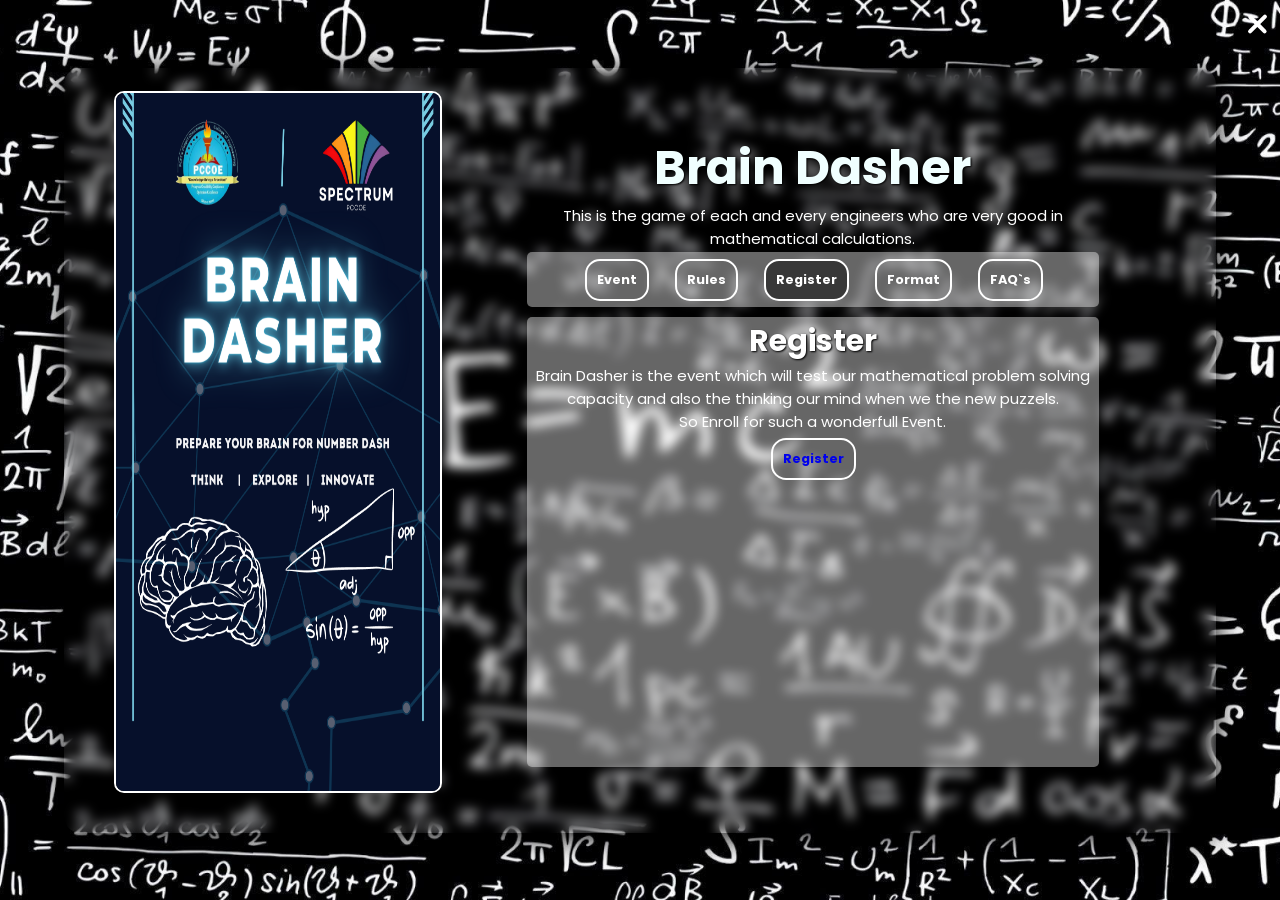
==== Brain Dashar.html @ 2b21070f "The 1st launch of site trial 1. not much..." ====
<!DOCTYPE html>
<html lang="en">
<head>
    <meta charset="UTF-8">
    <meta http-equiv="X-UA-Compatible" content="IE=edge">
    <meta name="viewport" content="width=device-width, initial-scale=1.0">
    <title>Brain Dasher</title>
    <link rel="stylesheet" href="Brain Dasher.css">
    <link rel="icon" href="image\SpectrumLogo1.png"/>
    <!-- <script defer src="activePage.js"></script> -->
</head>
<body>
  


    <div class="container">

      

        <div class="card">

          <div>
        <img src="image/poster brain dasher.png"  alt="event1">
      </div>



       <div class="cardtext">
        

        <h2>Brain Dasher</h2>
        <p>This is the game of each and every engineers who are very good in mathematical calculations.</p>
      


          <nav>
            <ul>
                <li><button class="tablink" onclick="openPage('Event', this, '	#383838')" >Event</button></li>
                <li><button class="tablink" onclick="openPage('Rules', this, '	#383838')" >Rules</button></li>
                <li><button class="tablink" onclick="openPage('Register', this, '	#383838')"  id="defaultOpen">Register</button></li>
                <li><button class="tablink" onclick="openPage('Event Format', this, '	#383838')">Format</button></li>
                <li><button class="tablink" onclick="openPage('FAQ`s', this, '	#383838')">FAQ`s</button></li>
                
            </ul>
          </nav>

          
          




          <div id="Event" class="tabcontent">
            <h3>Event</h3>
            <p>This is the in which you have to solve mathematical problems on the given time.<br>
            Also this game involves the puzzel solving.<br>
          In this game you your activeness of your mind will be check also how fast your mind work .<br>
        How your mind understand the problem and how it will solve the mathamatical problemand puzzals. </p>
          </div>
          
          <div id="Rules" class="tabcontent">
            <h3>Rules</h3>
            <p>(1)Maximum two studantper team.<br>
               (2)There are Four Round in this event.<br>
          (3)Limitedtime for each round.<br>
        (4)Extra marks for remaining time.</p> 
          </div>
          
          <div id="Register" class="tabcontent">
            <h3>Register</h3>
            <p>Brain Dasher is the event which will test our mathematical problem solving capacity and also the thinking our mind when we the new puzzels.<br>
              So Enroll for such a wonderfull Event.
            </p>
            <button> <a href="#google form link is need to paste here "> Register  </a></button>
            
              </div>
              
          
          <div id="Event Format" class="tabcontent">
            <h3>Event Format</h3>
            <p><b>Solving Mathamatical and Logical Puzzels</b>
              <br><br>
              <br><i>This is the in which you have to solve mathematical problems on the given time.<br>
              Also this game involves the puzzel solving.<br>
            In this game you your activeness of your mind will be check also how fast your mind work .<br>
          How your mind understand the problem and how it will solve the mathamatical problemand puzzals.</i></p>
          </div>

         


          <div id="FAQ`s" class="tabcontent">
            <h3>FAQ's</h3>
            <p><b>(1)What is mode the mode of event<br>
            <b>
              Ans.:This will have a offline mode.<br><br>
            (2)Quetions are based on which knowledge?<br>
          Ans.:Mathematical problem and puzzals will based on the basic knowledge which you gain up to this point.<br><br>
        (3)What will be the enrollment prize?<br>
      Ans.:The prize will be mention on rules page. </p>
          </div>
          



        </div>
    
    
    
    
    
    
    
    
    
    
    </div>

       <a href="Events.html">
    <div id="icon" class="Icon">
      <span></span>
      <span></span>
      <span></span>
    </div>
  </a>
    </div>
   





    <script>
        function openPage(pageName,elmnt,color) {
          var i, tabcontent, tablinks;
          tabcontent = document.getElementsByClassName("tabcontent");
          for (i = 0; i < tabcontent.length; i++) {
            tabcontent[i].style.display = "none";
          }
          tablinks = document.getElementsByClassName("tablink");
          for (i = 0; i < tablinks.length; i++) {
            tablinks[i].style.backgroundColor = "";
          }
          document.getElementById(pageName).style.display = "block";
          elmnt.style.backgroundColor = color;
        }
        
        // Get the element with id="defaultOpen" and click on it
        document.getElementById("defaultOpen").click();

        var icon = document.getElementById("icon");

icon.onclick = function() {
  if (this.className === "Icon") {
    this.className = "Icon open"; 
  } else {
    this.className = "Icon";
  }
};










        </script>


</body>
</html>
---- Brain Dasher.css ----
@import url('https://fonts.googleapis.com/css2?family=Poppins:wght@300;400;500;600;700&display=swap');
*{
    margin: 0;
    padding: 0;
    box-sizing: border-box;
    font-family: "Poppins",sans-serif;
    
}


/* Scrollbar */
::-webkit-scrollbar{
   width:15px;
   height: 40px;
   
}
::-webkit-scrollbar-track{
   background: #d1e5ff;
   border-radius: 10px;
}
::-webkit-scrollbar-thumb{
   background: linear-gradient(darkblue,#03a9f4);
   border-radius: 10px;
}


.container{
    width: 100%;
    background-image: url("image/braindasherback.jpg");
    height: 100vh;
    background-position: center;
    background-repeat: no-repeat;
    background-size: cover;
    display: flex;
    align-items: center;
    justify-content: center;
}
.container .card{

margin: 20px;
padding: 30px;
width: 90%;
height: 85%;
border-radius: 16px;
box-shadow: 0 4px 30px rgba(0, 0, 0, 1.4);
backdrop-filter: blur(6px);
display: flex;
justify-content: center;
flex-direction: column;

}

.container .card img{
    height:78vh;
    width:30%;
    margin-bottom: 10px;
    position: relative;
    border: #FFF 2px solid;
    border-radius: 10px;
    left:20px;
}

.cardtext{
  
    width: 50%;
    position: absolute;
    right: 10%;
}

  .cardtext h3{
    font-size: 30px;
    color: #FFF;
    text-align: center;
    text-shadow: 1px 1px 2px black;
  }

  .cardtext h2{
    color: azure;
    text-align: center;
    font-size: 3rem;
    text-shadow: 1px 1px 2px black;
  }

  /* note-about h3 tab here */

  .cardtext p{
    font-size: 15px;
    color: #FFF;
    display: block; 
    text-align: center; 
    align-items: center;
  }

   button{
    display: inline-block;
   
    font-size: 0.8em;
   color:#fff;
    padding: 10px;
    text-decoration: none;
    font-weight: 700;
    border-radius: 15px;
    border: #fff  2px solid;
    background-color: transparent;
    margin-left: 2px;
    margin-top: 5px;
    margin-bottom: 4px;
 }
  button:hover{
    background-color: #fff;
    color: orangered;

 }
 /* a:is(:link,:active,:visited).active{
    background-color: #fff;
    color: orangered;
 } */

 a{
  text-decoration: none;
  
 }
 nav{
    display: block;
    background-color:rgba(255,255,255,0.4); 
    border-radius: 5px;
    padding: 2px;
    margin: 2px;
    display: flex;
    align-items: center;
    justify-content: center;
 }

 li{
    display: inline;
    text-decoration: none;
    margin: 10px ;
    align-items: center;
 }




 .tabcontent{
    background-color:rgba(255,255,255,0.4); 
    border-radius: 5px;
    padding: 2px;
    margin: 2px;
    margin-top: 10px;
    height: 50vh;
    text-align: center;
    overflow: auto;

 }


 


.abtn{
   text-decoration: none;
   
}



/* exit button */


 .Icon {
   width:25px;
   height: 25px;
   position: absolute;
   top:10px;
   right:10px;
   transform: rotate(0deg);
   transition: .5s ease-in-out;
   cursor: pointer;
 }
 
 .Icon span {
   display: block;
   position: absolute;
   left: 0;
   top: 11.5px;
   height: 4px;
   width: 100%;
   background: #fff;
   border-radius: 2px;
   transform: rotate(0deg);
   transition: .2s ease-in-out;
 }
 
 .Icon span:nth-child(1),
 .Icon span:nth-child(3) {
   width: 50%;
   transform: rotate(45deg);
 }
 
 .Icon span:nth-child(1) {
   left: 1.5px;
   top: 7.5px;
 }
 
 .Icon span:nth-child(2) {
   transform: rotate(-45deg);
 }
 
 .Icon span:nth-child(3) {
   left: 10px;
   top: 15.5px;
 }
 
 .Icon.open span:nth-child(1),
 .Icon.open span:nth-child(3) {
     left: -0.5px;
 }
 
 .Icon.open span:nth-child(1) {
   top: 7.5px;
   transform: rotate(135deg);
 }
 
 .Icon.open span:nth-child(2) {
   transform: rotate(0deg);
 }
 
 .Icon.open span:nth-child(3) {
   top: 15.5px;
   transform: rotate(45deg);
 } 


/* code to amke side responsive */



/* Extra small devices (phones, 600px and down) */
@media only screen and (max-width: 600px) {
  .container{
  background: cover;
  height: 120vh;
  
  }
   .container .card{
      display: flexbox;
      flex-direction: column;
      
   }
  ul{
    display: flex;
  }
   .container .card img{
    display: none;
  
   }
   .cardtext{
    width: 80%;
    
   }
   li{
    
    
    margin: 2px ;
    
 }

 button{
  display: inline-block;
 
  font-size: 0.65em;
 color:#fff;
  padding: 5px;
  text-decoration: none;
  font-weight: 600;
  border-radius: 5px;
  border: #fff  1.5px solid;
  background-color: transparent;
  margin-left: 5px;
  margin-top: 2.5px;
  margin-bottom: 2px;
}



}

/* Small devices (portrait tablets and large phones, 600px and up) */
@media only screen and (min-width: 600px) {

}

/* Medium devices (landscape tablets, 768px and up) */
@media only screen and (min-width: 768px) {

}

/* Large devices (laptops/desktops, 992px and up) */
@media only screen and (min-width: 992px) {

}

/* Extra large devices (large laptops and desktops, 1200px and up) */
@media only screen and (min-width: 1200px) {

}
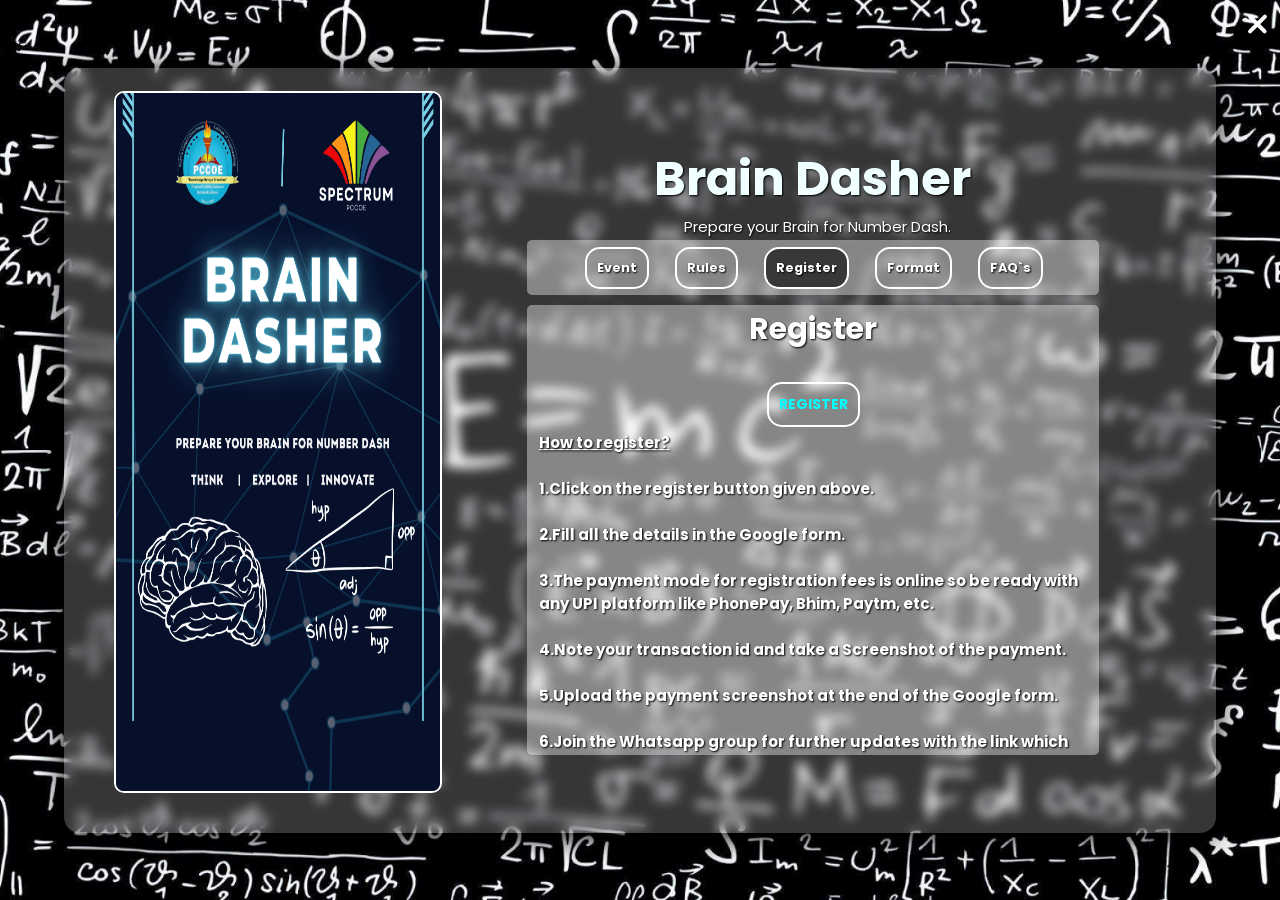
==== commit c802636b: "1st commit the first commit for final website" ====
--- a/Brain Dashar.html
+++ b/Brain Dashar.html
@@ -6,8 +6,7 @@
     <meta name="viewport" content="width=device-width, initial-scale=1.0">
     <title>Brain Dasher</title>
     <link rel="stylesheet" href="Brain Dasher.css">
-    <link rel="icon" href="image\SpectrumLogo1.png"/>
-    <!-- <script defer src="activePage.js"></script> -->
+    <link rel="icon" href="image\SpectrumLogo3.png"/>
 </head>
 <body>
   
@@ -17,29 +16,20 @@
 
       
 
-        <div class="card">
-
-          <div>
-        <img src="image/poster brain dasher.png"  alt="event1">
+      <div class="card">
+      <div>
+      <img src="image/poster brain dasher1.png"  alt="event1">
       </div>
-
-
-
-       <div class="cardtext">
-        
-
+      <div class="cardtext">
         <h2>Brain Dasher</h2>
-        <p>This is the game of each and every engineers who are very good in mathematical calculations.</p>
-      
-
-
-          <nav>
+        <p style="text-align:center">Prepare your Brain for Number Dash.</p>
+      <nav>
             <ul>
-                <li><button class="tablink" onclick="openPage('Event', this, '	#383838')" >Event</button></li>
-                <li><button class="tablink" onclick="openPage('Rules', this, '	#383838')" >Rules</button></li>
-                <li><button class="tablink" onclick="openPage('Register', this, '	#383838')"  id="defaultOpen">Register</button></li>
-                <li><button class="tablink" onclick="openPage('Event Format', this, '	#383838')">Format</button></li>
-                <li><button class="tablink" onclick="openPage('FAQ`s', this, '	#383838')">FAQ`s</button></li>
+                <li><button class="tablink" onclick="openPage('Event', this, '	#383838')" style="text-shadow: 1px 1px 2px black;" >Event</button></li>
+                <li><button class="tablink" onclick="openPage('Rules', this, '	#383838')" style="text-shadow: 1px 1px 2px black;" >Rules</button></li>
+                <li><button class="tablink" onclick="openPage('Register', this, '	#383838')" style="text-shadow: 1px 1px 2px black;" id="defaultOpen">Register</button></li>
+                <li><button class="tablink" onclick="openPage('Event Format', this, '	#383838')" style="text-shadow: 1px 1px 2px black;">Format</button></li>
+                <li><button class="tablink" onclick="openPage('FAQ`s', this, '	#383838')"  style="text-shadow: 1px 1px 2px black;">FAQ`s</button></li>
                 
             </ul>
           </nav>
@@ -52,27 +42,65 @@
 
           <div id="Event" class="tabcontent">
             <h3>Event</h3>
-            <p>This is the in which you have to solve mathematical problems on the given time.<br>
-            Also this game involves the puzzel solving.<br>
-          In this game you your activeness of your mind will be check also how fast your mind work .<br>
-        How your mind understand the problem and how it will solve the mathamatical problemand puzzals. </p>
+            <p>  If you think you are smart, then participate in Brain Dasher. An event that gives a competitive environment to check your sharpness and instincts. This event includes solving mathematical and logical problems in a limited time and involves puzzle solving. Your understanding of the problem and the techniques employed to solve them are crucial to emerge victorious. The event checks your logical and analytical thinking, sharpness, and alertness. Only the brightest brain can win, so sharpen your brain and dash your way toward victory!!!</p> <br>
+
+
+<!-- 
+            <div class="prizesec">
+              <h3>Prizes</h3>
+              <h4>First Prize - 4000rs</h4> <br>
+                <h4>Second Prize - 2000rs</h4> <br>
+                  <h4>Third Prize - 1000rs</h4><br>
+                  <p style="text-decoration: underline;">NOTE:</p>
+                  <p>1. It also include the <b>Single trophy</b> with<b> Individual medal</b>. <br> 2. All participants gets a  <b>Certificate of participation</b>.</p>
+            </div> -->
+
+
+               <div class="eventcord" style="display:inline;align-items:center;justify-content:center">
+                <p><b>Event In-charge</b></p><br>
+                <p> <b>Mr. Rahul Deshmukh</b></p>
+                <p> <b>Dr. Nisha Gupta</b></p>  <br>
+                <p><b>Event In-charge(student)</b></p><br>
+              </div>
+
+              
           </div>
           
           <div id="Rules" class="tabcontent">
             <h3>Rules</h3>
-            <p>(1)Maximum two studantper team.<br>
-               (2)There are Four Round in this event.<br>
-          (3)Limitedtime for each round.<br>
-        (4)Extra marks for remaining time.</p> 
+            <p> <b>
+              Eligibility: Only first-year engineering students are eligible to participate in the event. <br><br>
+
+
+              The events consisting of 3 rounds. First round will be Google quiz in proctored mode based on aptitude and reasoning. <br><br>
+              
+              Top 50 students will be selected based on their marks and timely submission of the quiz.
+              <br><br>
+              Second and third round schedule will be followed by result of the first round.
+              <br><br>
+              They will be consist of of puzzles, quizzes etc. Which will be communicated soon. 
+             <br><br>
+             <b> Note - <br> 1.This rules are tentative. <br>2.If any changes are there it will inform to you on the Whatsapp group.</b>
+            </b>
+              </p> 
           </div>
           
           <div id="Register" class="tabcontent">
-            <h3>Register</h3>
-            <p>Brain Dasher is the event which will test our mathematical problem solving capacity and also the thinking our mind when we the new puzzels.<br>
-              So Enroll for such a wonderfull Event.
+            <h3>Register</h3> <br>
+            <button> <a href="https://docs.google.com/forms/d/e/1FAIpQLSfbzsJTO4f-mtFjLMxW_JfVNx5574i2m3cSFHC3lcW3SqE3wg/viewform" style="color:aqua;font-size:14px;"> REGISTER  </a></button>
+            <p> <b style="text-decoration: underline;"> How to register?</b> <br> <br>
+            <b>1.Click on the register button given above.</b> <br>  <br>
+            <b>2.Fill all the details in the Google form.</b><br> <br>
+            <b>3.The payment mode for registration fees is online so be ready with any UPI platform like PhonePay, Bhim, Paytm, etc.</b><br> <br>
+            <b>4.Note your transaction id and take a Screenshot of the payment.</b><br> <br>
+            <b>5.Upload the payment screenshot at the end of the Google form.</b><br> <br>
+            <b>6.Join the Whatsapp group for further updates with the link which you get when you submit the Google Form. </b><br>  <br>
             </p>
-            <button> <a href="#google form link is need to paste here "> Register  </a></button>
-            
+
+           
+
+
+
               </div>
               
           
@@ -80,10 +108,27 @@
             <h3>Event Format</h3>
             <p><b>Solving Mathamatical and Logical Puzzels</b>
               <br><br>
-              <br><i>This is the in which you have to solve mathematical problems on the given time.<br>
-              Also this game involves the puzzel solving.<br>
-            In this game you your activeness of your mind will be check also how fast your mind work .<br>
-          How your mind understand the problem and how it will solve the mathamatical problemand puzzals.</i></p>
+              <b>
+              Registration: Students must pre-register for the event in advance to secure their spot. 
+              <br><br>
+              Event format: The event will consist of multiple-choice questions and brain teasers, with a time limit for each question.
+              <br> <br>
+              Scoring: Each correct answer will be awarded one point. There will be no penalty for incorrect answers.
+              
+<br><br>
+              Cheating: Cheating in any form will result in disqualification.
+              <br><br>
+
+              Conduct: Participants are expected to conduct themselves in a respectful and professional manner.
+              <br><br>
+
+              Tiebreaker: In case of a tie, a sudden-death tiebreaker round will be conducted.
+              <br><br>
+
+              Decisions: The decision of the event organizers will be final and binding.
+              <br><br>
+            </b>
+              
           </div>
 
          
@@ -91,32 +136,18 @@
 
           <div id="FAQ`s" class="tabcontent">
             <h3>FAQ's</h3>
-            <p><b>(1)What is mode the mode of event<br>
-            <b>
-              Ans.:This will have a offline mode.<br><br>
-            (2)Quetions are based on which knowledge?<br>
-          Ans.:Mathematical problem and puzzals will based on the basic knowledge which you gain up to this point.<br><br>
-        (3)What will be the enrollment prize?<br>
-      Ans.:The prize will be mention on rules page. </p>
-          </div>
-          
-
-
-
+            <p> <b>
+              Q.	What is the mode of the event? <br>
+              > The event will take place in offline mode. <br> <br>
+              Q. Questions are based on which knowledge? <br>
+              > Mathematical problems and puzzles will be based on the basic knowledge which you have gained up to this point.
+            </b>
+               </p>
+          </div>
         </div>
     
-    
-    
-    
-    
-    
-    
-    
-    
-    
     </div>
-
-       <a href="Events.html">
+    <a href="Events.html">
     <div id="icon" class="Icon">
       <span></span>
       <span></span>
--- a/Brain Dasher.css
+++ b/Brain Dasher.css
@@ -19,14 +19,14 @@
    border-radius: 10px;
 }
 ::-webkit-scrollbar-thumb{
-   background: linear-gradient(darkblue,#03a9f4);
+   background: linear-gradient(rgb(6, 6, 10),#dbe1e4);
    border-radius: 10px;
 }
 
 
 .container{
     width: 100%;
-    background-image: url("image/braindasherback.jpg");
+    background-image: url("image/braindasherback1.jpg");
     height: 100vh;
     background-position: center;
     background-repeat: no-repeat;
@@ -36,7 +36,7 @@
     justify-content: center;
 }
 .container .card{
-
+  background-color:rgba(255, 255, 255, 0.21); 
 margin: 20px;
 padding: 30px;
 width: 90%;
@@ -87,13 +87,14 @@
     font-size: 15px;
     color: #FFF;
     display: block; 
-    text-align: center; 
+    text-align: left;
+    padding-left: 10px; 
     align-items: center;
+    text-shadow: 1px 1px 2px black;
   }
 
    button{
     display: inline-block;
-   
     font-size: 0.8em;
    color:#fff;
     padding: 10px;
@@ -105,16 +106,13 @@
     margin-left: 2px;
     margin-top: 5px;
     margin-bottom: 4px;
+   
  }
   button:hover{
     background-color: #fff;
-    color: orangered;
-
- }
- /* a:is(:link,:active,:visited).active{
-    background-color: #fff;
-    color: orangered;
- } */
+    box-shadow: 0px -1.25px 5px 0px rgb(186, 66, 255), 0px 1.25px 5px 0px rgb(0, 225, 255);  
+
+ }
 
  a{
   text-decoration: none;
@@ -129,6 +127,7 @@
     display: flex;
     align-items: center;
     justify-content: center;
+   
  }
 
  li{
@@ -136,6 +135,7 @@
     text-decoration: none;
     margin: 10px ;
     align-items: center;
+ 
  }
 
 
@@ -267,9 +267,8 @@
 
  button{
   display: inline-block;
- 
-  font-size: 0.65em;
- color:#fff;
+  font-size: 0.57em;
+  color:#fff;
   padding: 5px;
   text-decoration: none;
   font-weight: 600;
@@ -277,30 +276,76 @@
   border: #fff  1.5px solid;
   background-color: transparent;
   margin-left: 5px;
-  margin-top: 2.5px;
+  margin-top: 2px;
   margin-bottom: 2px;
 }
 
 
-
-}
-
-/* Small devices (portrait tablets and large phones, 600px and up) */
-@media only screen and (min-width: 600px) {
-
-}
-
-/* Medium devices (landscape tablets, 768px and up) */
-@media only screen and (min-width: 768px) {
-
-}
-
-/* Large devices (laptops/desktops, 992px and up) */
-@media only screen and (min-width: 992px) {
-
-}
-
-/* Extra large devices (large laptops and desktops, 1200px and up) */
-@media only screen and (min-width: 1200px) {
-
-}
+}
+
+
+
+@media only screen and (max-width: 1000px) {
+  .container{
+    background: cover;
+    height: 120vh;
+    
+    }
+     .container .card{
+        display: flexbox;
+        flex-direction: column;
+        
+     }
+    ul{
+      display: flex;
+    }
+     .container .card img{
+      display: none;
+    
+     }
+     .cardtext{
+      width: 80%;
+      
+     }
+    li{
+    margin: 2px ; 
+     }
+
+}
+
+@media only screen and (min-width: 1400px){
+  
+  .container .card img{
+    width:35%;
+  
+}
+
+}
+
+/* prize section css */
+
+.prizesec{
+  /* display:flex; */
+  width:100%;
+  border-radius: 8px;
+  align-self: center;
+  justify-content: center;
+  padding: 4px;
+  text-align: center;
+  background: transparent;
+  padding: 20px;
+  border: 2px solid #fff;
+  box-shadow: 1px 1px 2px #19faef;
+  margin-bottom: 10px;
+}
+
+.cardtext h4{
+  text-decoration:underline;
+  font-size: 20px;
+  color: #FFF;
+  text-align: center;
+  text-shadow: 1px 1px 2px black;
+}
+
+
+/* prize section css ends here */
